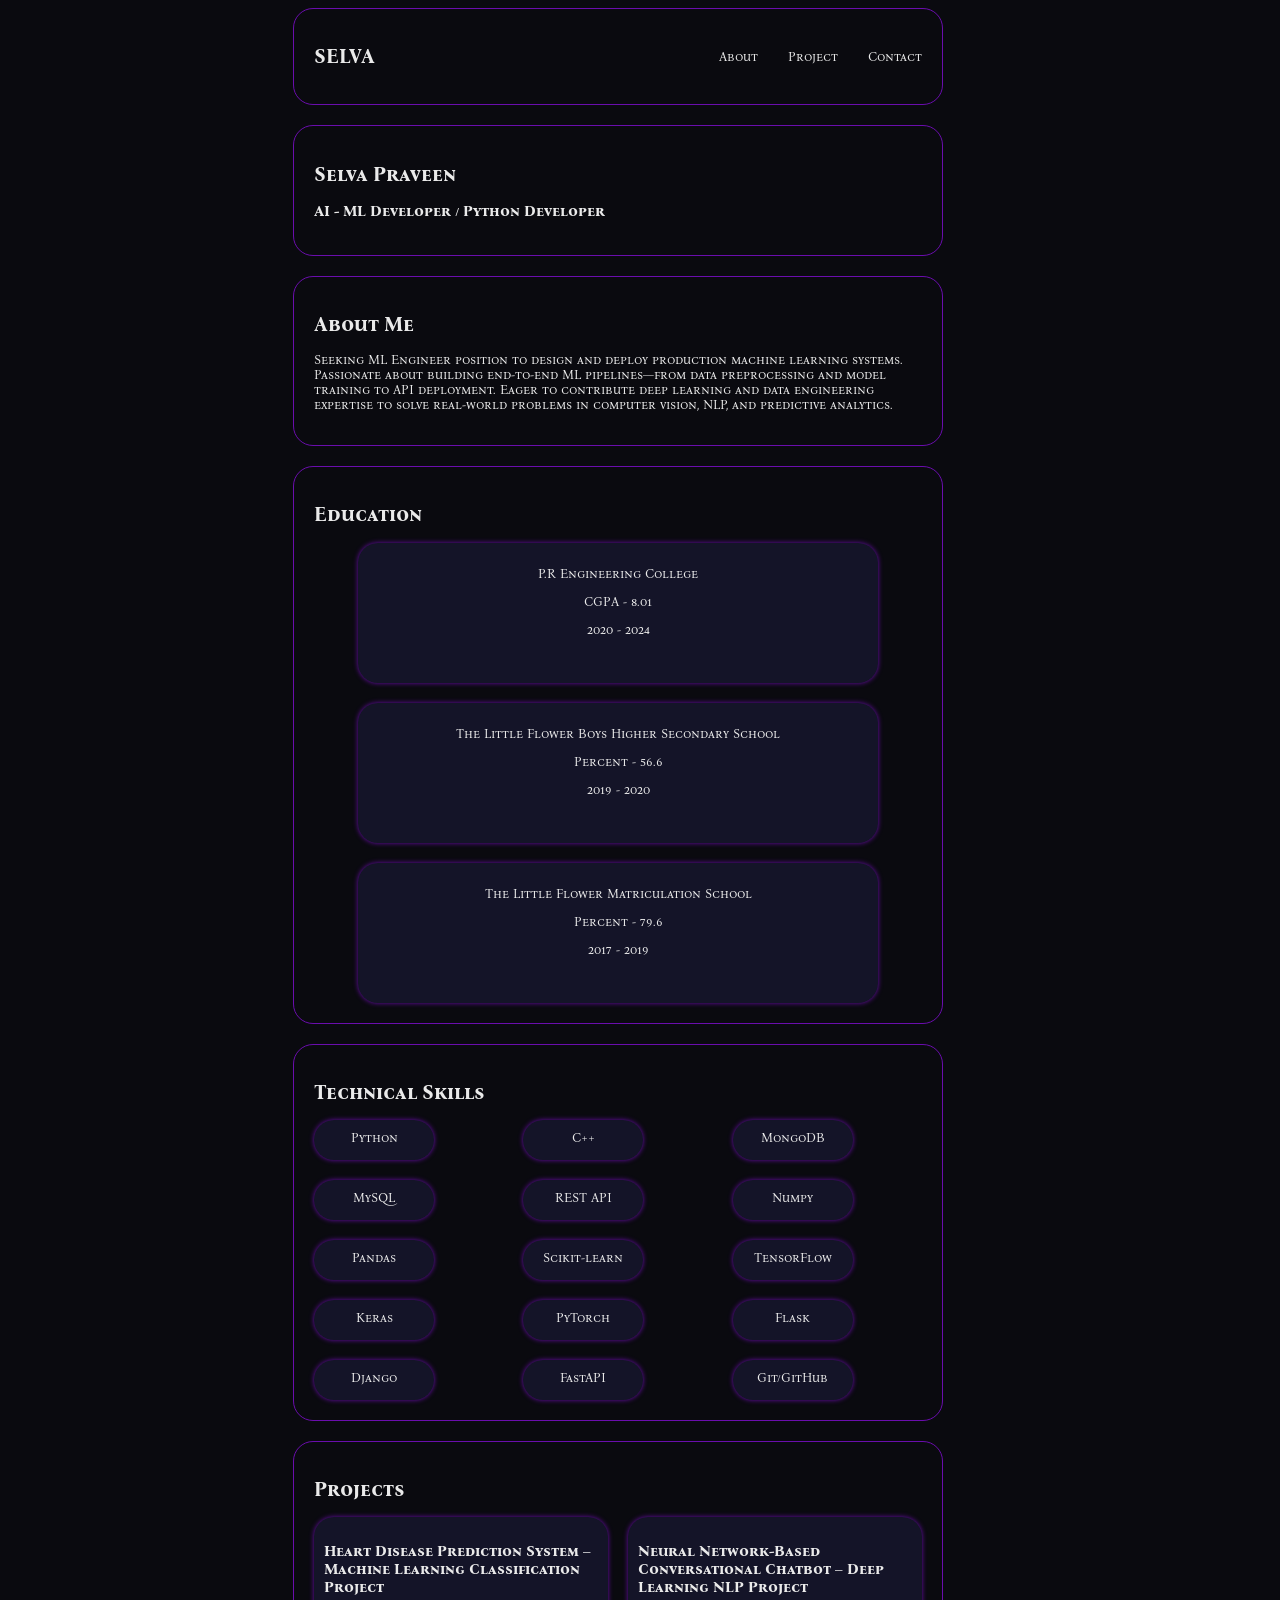
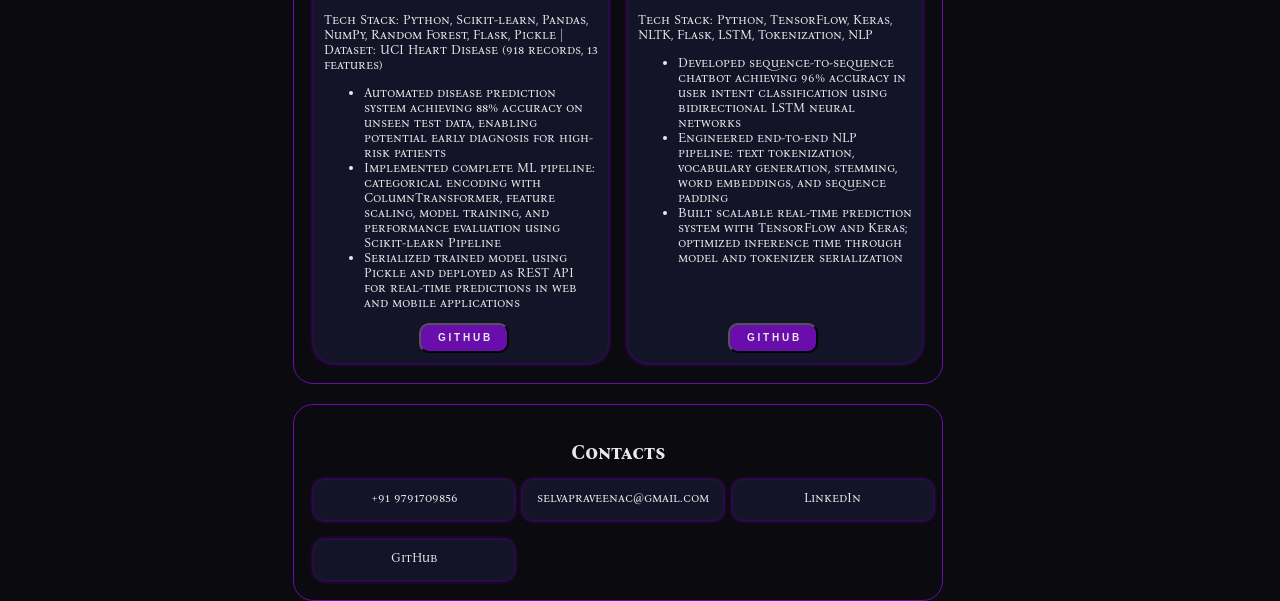
==== index.html @ 7e0eb9d4 "My portfolio" ====
<!DOCTYPE html>
<html lang="en">
<head>
    <meta charset="UTF-8">
    <meta name="viewport" content="width=device-width, initial-scale=1.0">
    <title>Document</title>
    <link rel="stylesheet" href="style.css">
</head>
<body>
    <div id="container">

        <nav>
            <h1>SELVA</h1>
            <ul id="abt" type="none">
                <li><a href="#about">About</a></li>
                <li><a href="#projects">Project</a></li>
                <li><a href="#contacts">Contact</a></li> 
            </ul>
        </nav>
        
        <section id="home">
            <div class="text">
                <h2>Selva Praveen</h2>
                <h3>AI - ML Developer <span>/</span> Python Developer</h3>
            </div>
        </section>
        
        <section id="about">
            <h2 class="section-title">About Me</h2>
            <p>Seeking ML Engineer position to design and deploy production machine learning systems. Passionate about
                building end-to-end ML pipelines—from data preprocessing and model training to API deployment. Eager
to contribute deep learning and data engineering expertise to solve real-world problems in computer vision,
NLP, and predictive analytics.</p>
    </section>

    <section id="education">
        <h2 class="education-title">Education</h2>
        <div class="education-grid">
            <div class="education-card">
                <p>P.R Engineering College</p>
                <p>CGPA - 8.01</p>
                <p>2020 - 2024</p>
            </div>
            <div class="education-card">
                <p>The Little Flower Boys Higher Secondary School</p>
                <p>Percent - 56.6</p>
                <p>2019 - 2020</p>
            </div>
            <div class="education-card">
                <p>The Little Flower Matriculation School</p>
                <p>Percent - 79.6</p>
                <p>2017 - 2019</p>
            </div>
        </div>
    </section>

    <section id="skills">
        <h2 class="section-title">Technical Skills</h2>
        <div class="skill-grid">
            <div class="skill-card">Python</div>
            <div class="skill-card">C++</div>
            <div class="skill-card">MongoDB</div>
            <div class="skill-card">MySQL</div>
            <div class="skill-card">REST API</div>
            <div class="skill-card">Numpy</div>
            <div class="skill-card">Pandas</div>
            <div class="skill-card">Scikit-learn</div>
            <div class="skill-card">TensorFlow</div>
            <div class="skill-card">Keras</div>
            <div class="skill-card">PyTorch</div>
            <div class="skill-card">Flask</div>
            <div class="skill-card">Django</div>
            <div class="skill-card">FastAPI</div>
            <div class="skill-card">Git/GitHub<div>
            </div>
        </section>
        
        <section id="projects">
            <h2 class="section-title">Projects</h2>
            <div class="project-grid">
                <div class="project-card">
                    <h3>Heart Disease Prediction System – Machine Learning Classification Project</h3>
                    <p>Tech Stack: Python, Scikit-learn, Pandas, NumPy, Random Forest, Flask, Pickle | Dataset: UCI Heart Disease
                        (918 records, 13 features)</p>
                        <ul>
                            <li>Automated disease prediction system achieving 88% accuracy on unseen test data, enabling potential
                                early diagnosis for high-risk patients</li>
                                <li>Implemented complete ML pipeline: categorical encoding with ColumnTransformer, feature scaling,
                                    model training, and performance evaluation using Scikit-learn Pipeline</li>
                                    <li>Serialized trained model using Pickle and deployed as REST API for real-time predictions in web and
                                        mobile applications</li>
                                    </ul>
                                    <button>
                                        <a href="https://github.com/Selva-Praveen-AC/ML-DL-Projects" type="blank">G I T H U B</a>
                                    </button>
                                </div>
                                <div class="project-card">
                                    <h3>Neural Network-Based Conversational Chatbot – Deep Learning NLP Project</h3>
                                    <p>Tech Stack: Python, TensorFlow, Keras, NLTK, Flask, LSTM, Tokenization, NLP</p>
                                    <ul>
                                        <li>Developed sequence-to-sequence chatbot achieving 96% accuracy in user intent classification using
                                            bidirectional LSTM neural networks</li>
                                            <li>Engineered end-to-end NLP pipeline: text tokenization, vocabulary generation, stemming, word
                                                embeddings, and sequence padding</li>
                                                <li>Built scalable real-time prediction system with TensorFlow and Keras; optimized inference time
through model and tokenizer serialization</li>
                </ul>
                <button id="btn1">
                    <a href="https://github.com/Selva-Praveen-AC/ML-DL-Neural-Network" type="blank">G I T H U B</a>
                </button>
            </div>
        </div>
    </section>
    <section id="contacts">
        <h2 class="contact-section">Contacts</h2>
        <div class="contacts-grid">
            <div class="contact-card">+91 9791709856</div>
            <div class="contact-card"><a href="selvapraveenac@gmail.com">selvapraveenac@gmail.com</a></div>
            <div class="contact-card"><a href="https://www.linkedin.com/in/selva-praveen-877a9029a/">LinkedIn</a></div>
            <div class="contact-card"><a href="https://github.com/Selva-Praveen-AC">GitHub</a></div>
        </div>
    </section>
</div>
</body>
</html>
---- style.css ----
@import url('https://fonts.googleapis.com/css2?family=Bona+Nova+SC:ital,wght@0,400;0,700;1,400&display=swap');

:root{
    --bg:#0A0A0F;
    --card:#141428;
    --accent1:#6A0DAD;
    --text:#EAEAEA;
}

body{
    background-color: var(--bg);
    color: var(--text);
    font-family: "Bona Nova SC", serif;
    font-size: 13px;
}

#container{
    height: 1590px;
    width: 650px;
    position: relative;
    left: 285px;
}

nav{
    padding: 20px 20px;
    color: var(--text);
    display: flex;
    flex-direction: row;
    justify-content: space-between;
    border: 1px solid var(--accent1);
    border-radius: 20px;
}

#abt{
    display: flex;
    flex-direction: row;
    gap: 30px;
    align-items: center;
}



#home{
    padding: 20px 20px;
    border: 1px solid var(--accent1);
    border-radius: 20px;
    position: relative;
    top:20px;
}

#about{
    padding: 20px 20px;
    border: 1px solid var(--accent1);
    border-radius: 20px;
    position: relative;
    top:40px;
}

#education{
    padding: 20px 20px;
    border: 1px solid var(--accent1);
    border-radius: 20px;
    position: relative;
    top:60px
}

.education-grid{
    display: grid;
    grid-template-rows: repeat(auto-fit,minmax(140px,1fr));
    gap: 20px;
    max-width: 1000px;
    margin: 0 auto;
    justify-content: space-around;
}

.education-card{
    padding: 10px;
    background-color: var(--card);
    box-shadow: 0px 0px 5px var(--accent1);
    height: 120px;
    width: 500px;
    text-align: center;
    border-radius: 20px;
}

#skills{
    height: auto;
    padding: 20px 20px;
    border: 1px solid var(--accent1);
    border-radius: 20px;
    position: relative;
    top:80px;
}

.skill-grid{
    display: grid;
    grid-template-columns: repeat(auto-fit,minmax(140px,1fr));
    gap: 20px;
    max-width: 1000px;
    margin: 0 auto;
}

.skill-card{
    padding: 10px;
    background-color: var(--card);
    box-shadow: 0px 0px 5px var(--accent1);
    height: 20px;
    width: 100px;
    text-align: center;
    border-radius: 20px;
}

#projects{
    height: auto;
    padding: 20px 20px;
    border: 1px solid var(--accent1);
    position: relative;
    top:100px;
    border-radius: 20px;
}

.project-grid{
    display: grid;
    grid-template-columns: repeat(auto-fit,minmax(140px,1fr));
    gap: 20px;
    max-width: 1000px;
    margin: 0 auto;
}

.project-card{
    padding: 10px;
    background-color: var(--card);
    box-shadow: 0px 0px 5px var(--accent1);
    height: auto;
    width: auto;
    border-radius: 20px;
}

button{
    height: 30px;
    width: 90px;
    border-radius: 10px;
    background-color: var(--accent1);
    transform: translateX(95px);
    font-size: 10px;
    font-weight: bold;
}

#btn1{
    transform: translate(90px,45px);
}

a{
    color: var(--text);
    text-decoration: none;
}

#contacts{
    height: auto;
    padding: 20px 20px;
    border: 1px solid var(--accent1);
    position: relative;
    top:120px;
    border-radius: 20px;
    text-align: center;
}

.contacts-grid{
    display: grid;
    grid-template-columns: repeat(auto-fit,minmax(140px,1fr));
    gap: 20px;
    max-width: 1000px;
    margin: 0 auto;
    justify-content: space-evenly;
}

.contact-card{
    padding: 10px;
    background-color: var(--card);
    box-shadow: 0px 0px 5px var(--accent1);
    height: 20px;
    width: 180px;
    border-radius: 10px;
}

.skill-card:hover{
    transform: scale(1.2,1.2);
    transition-duration: 0.6s;
    box-shadow: 0px 0px 7px 7px var(--accent1);
}

.project-card:hover{
    transform: scale(1.1,1.1);
    transition-duration: 0.6s;
    box-shadow: 0px 0px 7px 7px var(--accent1);
}

.contact-card:hover{
    transform: scale(1.2,1.2);
    transition-duration: 0.6s;
    box-shadow: 0px 0px 7px 7px var(--accent1);
}

button:hover{
    position: relative;
    bottom:5px;
    transition-duration: 1s;
}
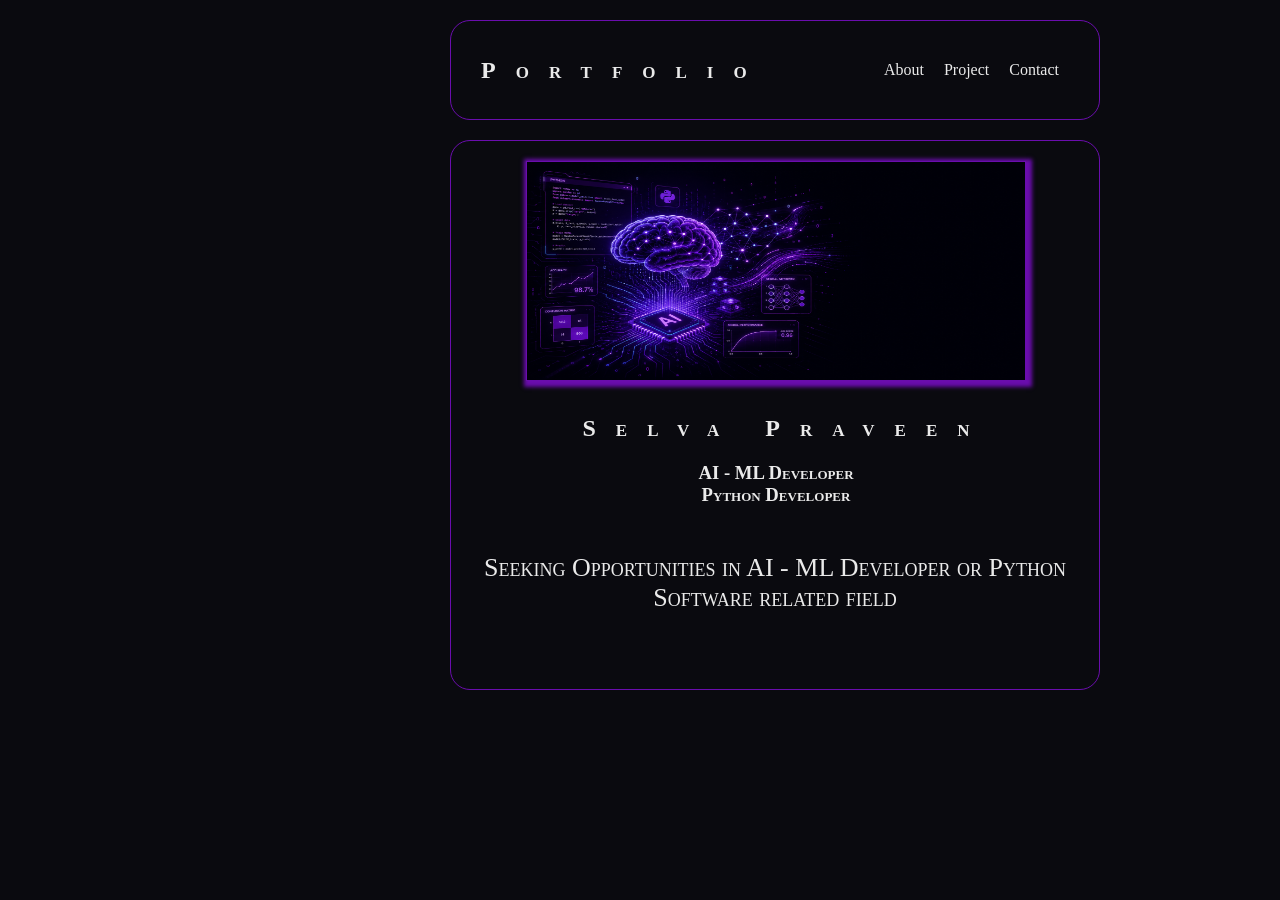
==== commit dd968341: "redesign portfolio" ====
--- a/index.html
+++ b/index.html
@@ -7,119 +7,25 @@
     <link rel="stylesheet" href="style.css">
 </head>
 <body>
-    <div id="container">
+    <div id="about">
+        <h2>Portfolio</h2>
+        <ul type="none">
+            <li><a href="">About</a></li>
+            <li><a href="project.html">Project</a></li>
+            <li><a href="">Contact</a></li>
+        </ul>
+    </div>
 
-        <nav>
-            <h1>SELVA</h1>
-            <ul id="abt" type="none">
-                <li><a href="#about">About</a></li>
-                <li><a href="#projects">Project</a></li>
-                <li><a href="#contacts">Contact</a></li> 
-            </ul>
-        </nav>
-        
-        <section id="home">
+    <div id="image">
+        <img src="image.png" alt="">
             <div class="text">
                 <h2>Selva Praveen</h2>
-                <h3>AI - ML Developer <span>/</span> Python Developer</h3>
+                <h3>AI - ML Developer <br> Python Developer</h3>
             </div>
-        </section>
-        
-        <section id="about">
-            <h2 class="section-title">About Me</h2>
-            <p>Seeking ML Engineer position to design and deploy production machine learning systems. Passionate about
-                building end-to-end ML pipelines—from data preprocessing and model training to API deployment. Eager
-to contribute deep learning and data engineering expertise to solve real-world problems in computer vision,
-NLP, and predictive analytics.</p>
-    </section>
+            <br>
+            <p>Seeking Opportunities in AI - ML Developer or Python Software related field</p>
+    </div>
 
-    <section id="education">
-        <h2 class="education-title">Education</h2>
-        <div class="education-grid">
-            <div class="education-card">
-                <p>P.R Engineering College</p>
-                <p>CGPA - 8.01</p>
-                <p>2020 - 2024</p>
-            </div>
-            <div class="education-card">
-                <p>The Little Flower Boys Higher Secondary School</p>
-                <p>Percent - 56.6</p>
-                <p>2019 - 2020</p>
-            </div>
-            <div class="education-card">
-                <p>The Little Flower Matriculation School</p>
-                <p>Percent - 79.6</p>
-                <p>2017 - 2019</p>
-            </div>
-        </div>
-    </section>
-
-    <section id="skills">
-        <h2 class="section-title">Technical Skills</h2>
-        <div class="skill-grid">
-            <div class="skill-card">Python</div>
-            <div class="skill-card">C++</div>
-            <div class="skill-card">MongoDB</div>
-            <div class="skill-card">MySQL</div>
-            <div class="skill-card">REST API</div>
-            <div class="skill-card">Numpy</div>
-            <div class="skill-card">Pandas</div>
-            <div class="skill-card">Scikit-learn</div>
-            <div class="skill-card">TensorFlow</div>
-            <div class="skill-card">Keras</div>
-            <div class="skill-card">PyTorch</div>
-            <div class="skill-card">Flask</div>
-            <div class="skill-card">Django</div>
-            <div class="skill-card">FastAPI</div>
-            <div class="skill-card">Git/GitHub<div>
-            </div>
-        </section>
-        
-        <section id="projects">
-            <h2 class="section-title">Projects</h2>
-            <div class="project-grid">
-                <div class="project-card">
-                    <h3>Heart Disease Prediction System – Machine Learning Classification Project</h3>
-                    <p>Tech Stack: Python, Scikit-learn, Pandas, NumPy, Random Forest, Flask, Pickle | Dataset: UCI Heart Disease
-                        (918 records, 13 features)</p>
-                        <ul>
-                            <li>Automated disease prediction system achieving 88% accuracy on unseen test data, enabling potential
-                                early diagnosis for high-risk patients</li>
-                                <li>Implemented complete ML pipeline: categorical encoding with ColumnTransformer, feature scaling,
-                                    model training, and performance evaluation using Scikit-learn Pipeline</li>
-                                    <li>Serialized trained model using Pickle and deployed as REST API for real-time predictions in web and
-                                        mobile applications</li>
-                                    </ul>
-                                    <button>
-                                        <a href="https://github.com/Selva-Praveen-AC/ML-DL-Projects" type="blank">G I T H U B</a>
-                                    </button>
-                                </div>
-                                <div class="project-card">
-                                    <h3>Neural Network-Based Conversational Chatbot – Deep Learning NLP Project</h3>
-                                    <p>Tech Stack: Python, TensorFlow, Keras, NLTK, Flask, LSTM, Tokenization, NLP</p>
-                                    <ul>
-                                        <li>Developed sequence-to-sequence chatbot achieving 96% accuracy in user intent classification using
-                                            bidirectional LSTM neural networks</li>
-                                            <li>Engineered end-to-end NLP pipeline: text tokenization, vocabulary generation, stemming, word
-                                                embeddings, and sequence padding</li>
-                                                <li>Built scalable real-time prediction system with TensorFlow and Keras; optimized inference time
-through model and tokenizer serialization</li>
-                </ul>
-                <button id="btn1">
-                    <a href="https://github.com/Selva-Praveen-AC/ML-DL-Neural-Network" type="blank">G I T H U B</a>
-                </button>
-            </div>
-        </div>
-    </section>
-    <section id="contacts">
-        <h2 class="contact-section">Contacts</h2>
-        <div class="contacts-grid">
-            <div class="contact-card">+91 9791709856</div>
-            <div class="contact-card"><a href="selvapraveenac@gmail.com">selvapraveenac@gmail.com</a></div>
-            <div class="contact-card"><a href="https://www.linkedin.com/in/selva-praveen-877a9029a/">LinkedIn</a></div>
-            <div class="contact-card"><a href="https://github.com/Selva-Praveen-AC">GitHub</a></div>
-        </div>
-    </section>
-</div>
+    <div id="next"><a href="about.html" id="n">Next</a></div>
 </body>
 </html>
--- a/style.css
+++ b/style.css
@@ -7,202 +7,124 @@
     --text:#EAEAEA;
 }
 
+*{
+    margin: 0;
+    padding: 0;
+    box-sizing: border-box;
+}
+
 body{
     background-color: var(--bg);
-    color: var(--text);
-    font-family: "Bona Nova SC", serif;
-    font-size: 13px;
-}
-
-#container{
-    height: 1590px;
-    width: 650px;
-    position: relative;
-    left: 285px;
-}
-
-nav{
-    padding: 20px 20px;
-    color: var(--text);
-    display: flex;
-    flex-direction: row;
-    justify-content: space-between;
-    border: 1px solid var(--accent1);
-    border-radius: 20px;
-}
-
-#abt{
-    display: flex;
-    flex-direction: row;
-    gap: 30px;
-    align-items: center;
-}
-
-
-
-#home{
-    padding: 20px 20px;
-    border: 1px solid var(--accent1);
-    border-radius: 20px;
-    position: relative;
-    top:20px;
+    color:var(--text);
 }
 
 #about{
     padding: 20px 20px;
+    height: 100px;
+    width: 650px;
+    position: relative;
+    top: 20px;
+    left: 450px;
+    border: 1px solid var(--accent1);
+    display: flex;
+    flex-direction: row;
+    justify-content: space-between;
+    align-items: center;
+    border-radius: 20px;
+}
+
+#about>ul{
+    margin-right: 20px;
+    display: flex;
+    flex-direction: row;
+    justify-content: center;
+    justify-content: space-around;
+    gap: 20px;
+}
+
+#about>ul>li>a{
+    text-decoration: none;
+    color: var(--text);
+}
+
+
+#image{
+    height: 550px;
+    width: 650px;
     border: 1px solid var(--accent1);
     border-radius: 20px;
     position: relative;
-    top:40px;
+    top: 40px;
+    left: 450px;
 }
 
-#education{
-    padding: 20px 20px;
+#image>img{
+    height: 220px;
+    width: 500px;
+    position: relative;
+    left: 75px;
+    top: 20px;
     border: 1px solid var(--accent1);
-    border-radius: 20px;
-    position: relative;
-    top:60px
+    box-shadow: 2px 2px 4px 4px var(--accent1);
 }
 
-.education-grid{
-    display: grid;
-    grid-template-rows: repeat(auto-fit,minmax(140px,1fr));
-    gap: 20px;
-    max-width: 1000px;
-    margin: 0 auto;
-    justify-content: space-around;
+#image>.text{
+    padding: 20px 20px;
+    position: relative;
+    left: 75px;
+    top: 30px;
+    width: 500px;
+    height: 200px;
 }
 
-.education-card{
-    padding: 10px;
-    background-color: var(--card);
-    box-shadow: 0px 0px 5px var(--accent1);
-    height: 120px;
-    width: 500px;
+h2{
+    font-variant: small-caps;
+    letter-spacing: 20px; 
     text-align: center;
-    border-radius: 20px;
+    position: relative;
+    left: 10px;
 }
 
-#skills{
-    height: auto;
-    padding: 20px 20px;
-    border: 1px solid var(--accent1);
-    border-radius: 20px;
+h3{
     position: relative;
-    top:80px;
-}
-
-.skill-grid{
-    display: grid;
-    grid-template-columns: repeat(auto-fit,minmax(140px,1fr));
-    gap: 20px;
-    max-width: 1000px;
-    margin: 0 auto;
-}
-
-.skill-card{
-    padding: 10px;
-    background-color: var(--card);
-    box-shadow: 0px 0px 5px var(--accent1);
-    height: 20px;
-    width: 100px;
-    text-align: center;
-    border-radius: 20px;
-}
-
-#projects{
-    height: auto;
-    padding: 20px 20px;
-    border: 1px solid var(--accent1);
-    position: relative;
-    top:100px;
-    border-radius: 20px;
-}
-
-.project-grid{
-    display: grid;
-    grid-template-columns: repeat(auto-fit,minmax(140px,1fr));
-    gap: 20px;
-    max-width: 1000px;
-    margin: 0 auto;
-}
-
-.project-card{
-    padding: 10px;
-    background-color: var(--card);
-    box-shadow: 0px 0px 5px var(--accent1);
-    height: auto;
-    width: auto;
-    border-radius: 20px;
-}
-
-button{
-    height: 30px;
-    width: 90px;
-    border-radius: 10px;
-    background-color: var(--accent1);
-    transform: translateX(95px);
-    font-size: 10px;
-    font-weight: bold;
-}
-
-#btn1{
-    transform: translate(90px,45px);
-}
-
-a{
-    color: var(--text);
-    text-decoration: none;
-}
-
-#contacts{
-    height: auto;
-    padding: 20px 20px;
-    border: 1px solid var(--accent1);
-    position: relative;
-    top:120px;
-    border-radius: 20px;
+    top: 20px;
+    font-variant: small-caps;
     text-align: center;
 }
 
-.contacts-grid{
-    display: grid;
-    grid-template-columns: repeat(auto-fit,minmax(140px,1fr));
-    gap: 20px;
-    max-width: 1000px;
-    margin: 0 auto;
-    justify-content: space-evenly;
+p{
+    padding: 30px;
+    font-variant: small-caps;
+    font-size: 26px;
+    text-align: left;
+    position: relative;
+    bottom: 60px;
+    text-align: center;
 }
 
-.contact-card{
-    padding: 10px;
-    background-color: var(--card);
-    box-shadow: 0px 0px 5px var(--accent1);
-    height: 20px;
-    width: 180px;
+#next{
+    height: 40px;
+    width: 100px;
+    background-color: var(--bg);
+    border: 1px solid var(--accent1);
+    position: relative;
+    top:50px;
+    left: 1300px;
     border-radius: 10px;
 }
 
-.skill-card:hover{
-    transform: scale(1.2,1.2);
-    transition-duration: 0.6s;
-    box-shadow: 0px 0px 7px 7px var(--accent1);
+#n{
+position: relative;
+left:29px;
+top:8px;
+color: var(--text);
+text-decoration: none;
+font-size: 20px;
+font-variant:small-caps;
 }
 
-.project-card:hover{
-    transform: scale(1.1,1.1);
-    transition-duration: 0.6s;
-    box-shadow: 0px 0px 7px 7px var(--accent1);
-}
-
-.contact-card:hover{
+#next:hover{
     transform: scale(1.2,1.2);
-    transition-duration: 0.6s;
-    box-shadow: 0px 0px 7px 7px var(--accent1);
-}
-
-button:hover{
-    position: relative;
-    bottom:5px;
-    transition-duration: 1s;
+    transition-duration: 0.5s;
+    background-color: var(--accent1);
 }
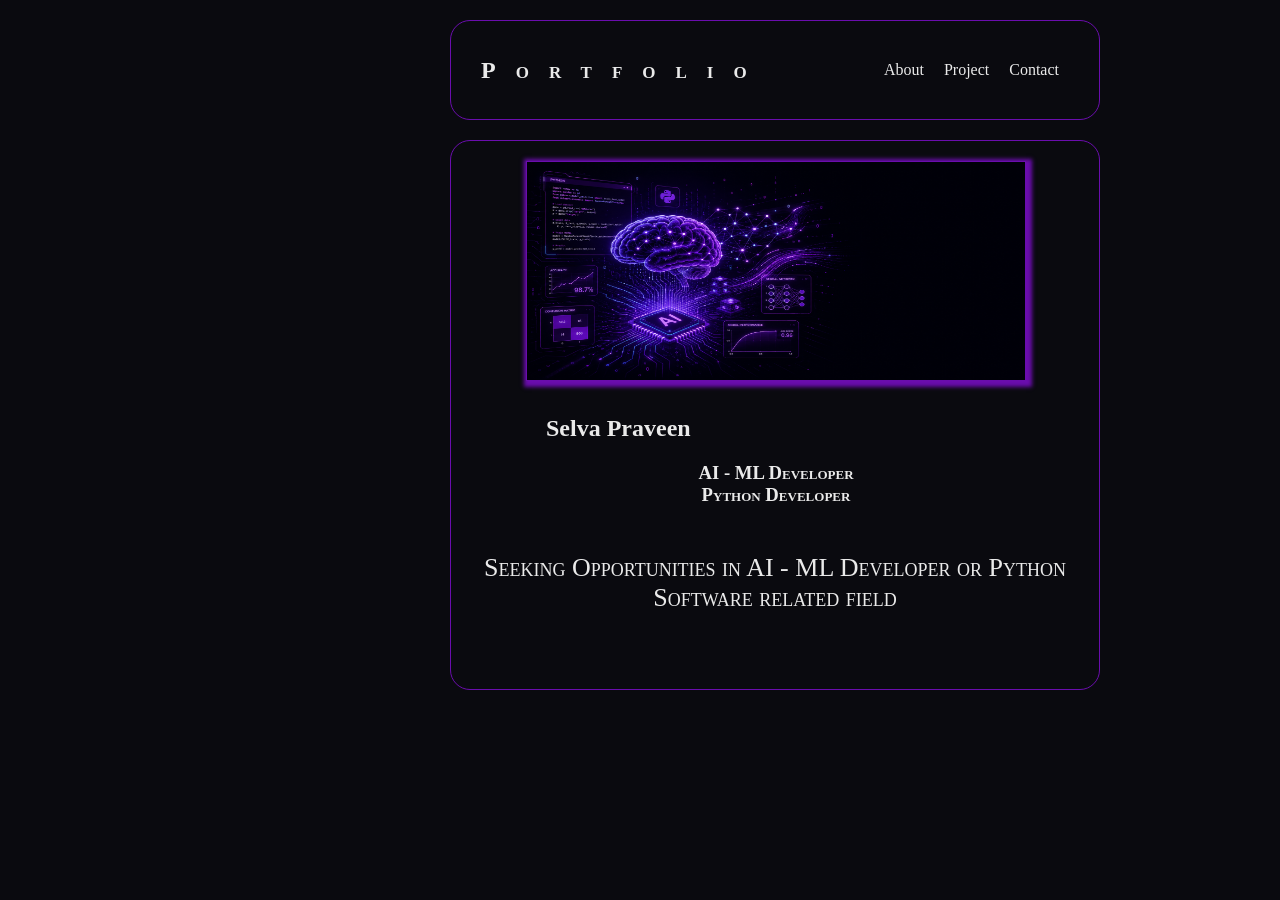
==== commit 3ffe3240: "new portfolio" ====
--- a/index.html
+++ b/index.html
@@ -8,11 +8,11 @@
 </head>
 <body>
     <div id="about">
-        <h2>Portfolio</h2>
+        <h2 id="port">Portfolio</h2>
         <ul type="none">
-            <li><a href="">About</a></li>
+            <li><a href="about.html">About</a></li>
             <li><a href="project.html">Project</a></li>
-            <li><a href="">Contact</a></li>
+            <li><a href="about.html#contacts">Contact</a></li>
         </ul>
     </div>
 
@@ -23,7 +23,7 @@
                 <h3>AI - ML Developer <br> Python Developer</h3>
             </div>
             <br>
-            <p>Seeking Opportunities in AI - ML Developer or Python Software related field</p>
+            <p id="seek">Seeking Opportunities in AI - ML Developer or Python Software related field</p>
     </div>
 
     <div id="next"><a href="about.html" id="n">Next</a></div>
--- a/style.css
+++ b/style.css
@@ -77,7 +77,7 @@
     height: 200px;
 }
 
-h2{
+#port{
     font-variant: small-caps;
     letter-spacing: 20px; 
     text-align: center;
@@ -92,7 +92,7 @@
     text-align: center;
 }
 
-p{
+#image>#seek{
     padding: 30px;
     font-variant: small-caps;
     font-size: 26px;
@@ -127,4 +127,371 @@
     transform: scale(1.2,1.2);
     transition-duration: 0.5s;
     background-color: var(--accent1);
+}
+
+/*-----------------------------------about html styling---------------------*/
+
+#aboutme{
+    height: 550px;
+    width: 650px;
+    border: 1px solid var(--accent1);
+    border-radius: 20px;
+    position: relative;
+    top: 40px;
+    left: 450px;
+}
+
+#imgabt>#ai{
+    height: 300px;
+    width: 650px;
+    position: relative;
+    top: 20px;
+    left: 450px;
+    border: 1px solid var(--accent1);
+    border-radius: 20px;
+}
+
+#aboutme{
+    height: 300px;
+    position: relative;
+    top: 60px;
+}
+
+#aboutme>.section-title{
+       text-align: left;
+       padding: 20px 20px;
+}
+
+#aboutme>.div-title{
+    padding: 20px 20px;
+    font-variant: small-caps;
+}
+
+#aboutme>.detail{
+    padding: 20px 20px;
+    text-align: left;
+    font-variant: small-caps;
+    font-size: 20px;
+    position: relative;
+    top: 5px;
+}
+
+#education{
+    height: 550px;
+    width: 650px;
+    position: relative;
+    top: 100px;
+    left: 450px;
+    border: 1px solid var(--accent1);
+    border-radius: 20px;
+}
+
+#education>.education-title{
+    font-variant: small-caps;
+    padding: 20px 20px;
+}
+
+#education>.education-grid{
+    padding: 20px;
+    height: 230px;
+    width: 550px;
+    font-size: 20px;
+    position: relative;
+    left: 50px;
+    display: grid;
+    grid-template-columns: 1fr;
+    gap: 20px;
+    justify-content:center ;
+    align-items: center;
+}
+
+#education>.education-grid>.education-card{
+    padding: 20px 20px;
+    height: 110px;
+    width: 500px;
+    border: 1px solid var(--accent1);
+    position: relative;
+    top: 20px;
+    border-radius: 20px;
+}
+
+#skills{
+    height: 550px;
+    width: 650px;
+    position: relative;
+    top: 140px;
+    left: 450px;
+    border: 1px solid var(--accent1);
+    border-radius: 20px;    
+}
+
+#skills>.section-title{
+    font-variant: small-caps;
+    padding: 20px 20px;
+}
+
+#skills>.skill-grid{
+    padding: 20px;
+    height: 230px;
+    width: 550px;
+    font-size: 20px;
+    position: relative;
+    left: 50px;
+    display: grid;
+    grid-template-columns: repeat(3,1fr);
+    gap: 20px;
+    justify-items:center ;
+}
+
+#skills>.skill-grid>.skill-card{
+    padding: 20px 20px;
+    height: 60px;
+    width: 140px;
+    border: 1px solid var(--accent1);
+    border-radius: 20px;  
+    text-align: center;  
+    justify-content: center;
+    align-items: center;
+}
+
+#contacts{
+    height: 230px;
+    width: 650px;
+    border: 1px solid var(--accent1);
+    position: relative;
+    top: 180px;
+    left: 450px;
+    border-radius: 20px;
+}
+
+#contacts>.contact-section{
+    font-variant: small-caps;
+    padding: 20px 20px;
+    text-align: center;
+}
+
+#contacts>.contacts-grid{
+    padding: 20px 20px;
+    display: grid;
+    grid-template-columns: repeat(2,1fr);
+    gap: 20px;
+    justify-items: center;
+}
+
+#contacts>.contacts-grid>.contact-card{
+    height: 50px;
+    width: 100%;
+    max-width: 350px;
+    border: 1px solid var(--accent1);
+    display: flex;
+    align-items: center;
+    justify-content: center;
+    border-radius: 20px;
+}
+
+#contacts>.contacts-grid>.contact-card>a{
+    text-decoration: none;
+    color: var(--text);
+}
+
+#imgabt>img:hover{
+    box-shadow: 3px 4px 15px var(--accent1);
+    transform: scale(1.1,1.1);
+    transition-duration: 0.5s;
+}
+
+#aboutme:hover{
+    box-shadow: 3px 4px 15px var(--accent1);
+    transform: scale(1.1,1.1);
+    transition-duration: 0.5s;
+}
+
+#education:hover{
+    box-shadow: 3px 4px 15px var(--accent1);
+    transform: scale(1.1,1.1);
+    transition-duration: 0.5s;
+}
+
+#skills:hover{
+    box-shadow: 3px 4px 15px var(--accent1);
+    transform: scale(1.1,1.1);
+    transition-duration: 0.5s;
+}
+
+#skills>.skill-grid>.skill-card:hover{
+    box-shadow: 0px 0px 10px 10px var(--accent1);
+    transform: scale(1.01,1.01);
+    transition-duration: 0.5s;
+}
+
+#contacts:hover{
+    box-shadow: 3px 4px 15px var(--accent1);
+    transform: scale(1.1,1.1);
+    transition-duration: 0.5s;  
+}
+
+#contacts>.contacts-grid>.contact-card:hover{
+    box-shadow: 0px 0px 10px 10px var(--accent1);
+    transform: scale(1.01,1.01);
+    transition-duration: 0.5s;
+}
+
+#next1{
+    height: 40px;
+    width: 100px;
+    background-color: var(--bg);
+    border: 1px solid var(--accent1);
+    position: relative;
+    top:165px;
+    left: 1300px;
+    border-radius: 10px;
+}
+
+#previous{
+    height: 40px;
+    width: 135px;
+    background-color: var(--bg);
+    border: 1px solid var(--accent1);
+    position: relative;
+    top:200px;
+    left: 100px;
+    border-radius: 10px;
+}
+
+#next1:hover{
+    transform: scale(1.2,1.2);
+    transition-duration: 0.5s;
+    background-color: var(--accent1);
+}
+
+#previous:hover{
+    transform: scale(1.2,1.2);
+    transition-duration: 0.5s;
+    background-color: var(--accent1);
+}
+
+/*-------------------Project.html styling----------------------*/
+
+.ai1{
+    height: 300px;
+    width: 550px;
+    position: relative;
+    top: 40px;
+    left: 50px;
+    /* border: 1px solid var(--accent1); */
+    border-radius: 20px;
+}
+
+#prj1{
+    height: 1900px;
+    width: 850px;
+    position: relative;
+    top: 30px;
+    left: 350px;
+    border: 1px solid var(--accent1);
+    border-radius: 20px;
+}
+
+.cont1{
+    height: 850px;
+    width: 650px;
+    position: relative;
+    top: 50px;
+    left: 100px;
+    border-radius: 20px; 
+    background-color: var(--card);
+}
+
+#prj1>.section-title{
+    font-variant: small-caps;
+    padding: 20px 20px;
+}
+
+#prj1>.project-grid{
+    padding: 20px;
+    height: 230px;
+    width: 550px;
+    font-size: 20px;
+    position: relative;
+    left: 50px;
+    display: grid;
+    grid-template-columns: 1fr;
+    gap: 20px;
+    justify-content:center ;
+    align-items: center;
+    border: 1px solid var(--accent1);
+    border-radius: 20px;
+}
+
+#prj1>.cont1>.project-grid>.project-card{
+    padding: 20px 20px;
+    font-size: 20px;
+}
+
+#prj1>.cont1>.project-grid>.project-card>.hd1{
+    padding: 20px 20px;
+    font-size: 20px;
+}
+#prj1>.cont1>.project-grid>.project-card>.p1{
+    padding: 40px 20px;
+    font-size: 20px;
+}
+#prj1>.cont1>.project-grid>.project-card>.l1{
+    padding: 20px 20px;
+    font-size: 20px;
+    text-align: left;
+    gap: 10px;
+    background-color: var(--card);
+}
+#space{
+    position: relative;
+    top:100px
+}
+#previous1{
+    height: 40px;
+    width: 135px;
+    background-color: var(--bg);
+    border: 1px solid var(--accent1);
+    position: relative;
+    top:90px;
+    left: 100px;
+    border-radius: 10px;
+}
+
+.button{
+    height: 30px;
+    width: 120px;
+    border: 1px solid var(--accent1);
+    background-color: var(--accent1);
+    border-radius: 5px;
+    position: relative;
+    left: 250px;
+}
+.button>.a3{
+    text-decoration: none;
+    position: relative;
+    left: 10px;
+    top:3px;
+}
+.button>.a3:link{
+    text-decoration: none;
+    color: var(--text);
+}
+
+#previous1:hover{
+    transform: scale(1.2,1.2);
+    transition-duration: 0.5s;
+    background-color: var(--accent1);
+}
+
+.cont1:hover{
+    box-shadow: 0px 0px 10px 10px var(--accent1);
+    transform: scale(1.02,1.02);
+    transition-duration: 0.8s;
+}
+
+.button:hover{
+    box-shadow: 0px 0px 10px 10px var(--bg);
+    transform: scale(1.02,1.02);
+    transition-duration: 0.8s;
 }
